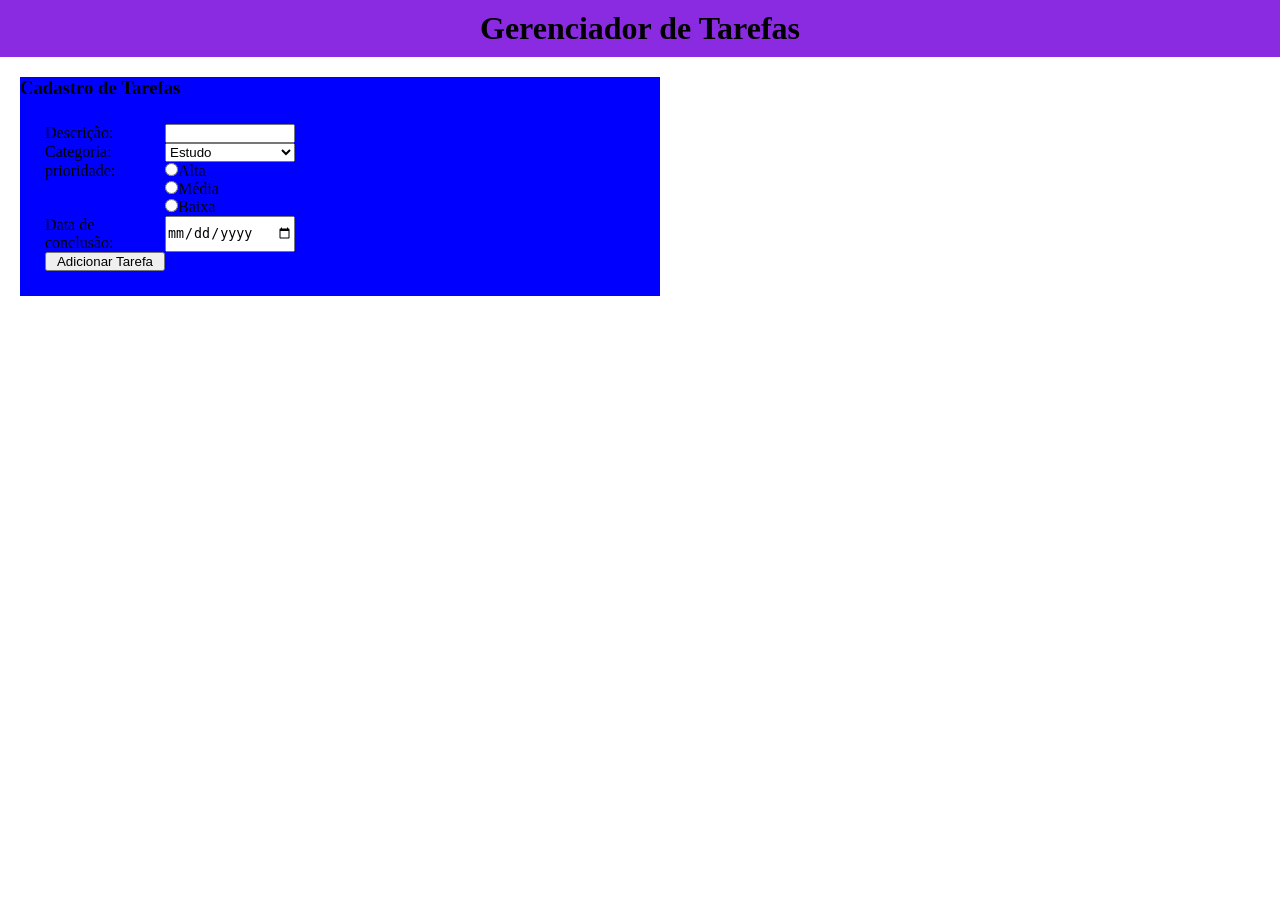
==== index.html @ f7aaf2f8 "Primeiro commit" ====
<!DOCTYPE html>
<html lang="en">
<head>
    <meta charset="UTF-8">
    <meta name="viewport" content="width=device-width, initial-scale=1.0">
    <title>Document</title>
    <link rel="stylesheet" href="index.css">
    <script src="index.js" defer></script>
</head>
<body>
    <header>
        <h1>Gerenciador de Tarefas</h1>
    </header>
    <main>
        <div id="card">

            <h3>Cadastro de Tarefas</h3>

            <form id="informacao">

                <label for="Descricao">Descrição:</label>
                <input type="text" id="descricao" name="descricao">

                <label for="categoria">Categoria:</label>
                <select id="categoria" name="categoria">
                    <option value="estudo">Estudo</option>
                    <option value="trabalho">Trabalho</option>
                    <option value="pessoal">Pessoal</option>  
                </select>
                
                <label id="prioridade" for="prioridade">prioridade:</label>

                    
                    <label  for="alta"><input type="radio" id="alta" name="prioridade">Alta</label>

                    
                    <label for="media"><input type="radio" id="media" name="prioridade">Média</label>

                    
                    <label for="baixa"><input type="radio" id="baixa" name="prioridade">Baixa</label>

                <label for="conclusao">Data de conclusão:</label>
                <input type="date" id="conclusao" name="conclusao">

                <button id="adicionar">Adicionar Tarefa</button>
            </form>
        </div>
    </main>
</body>
</html>
---- index.css ----
*{
    margin: 0;
    padding: 0;
    box-sizing: border-box;

}
header{
    padding: 10px;
    background-color: blueviolet;
    h1{
        text-align: center;
    }
}

#card {
    display: flex;
    flex-direction: column;
    margin: 20px;
    background-color: blue;
    width: 50%;

        #informacao {
            display: grid;
            grid-template-columns: 120px 130px;
            padding: 15px;
            margin:10px;
            
            #prioridade{
                grid-row: 3/6;
                
            }
        }
}
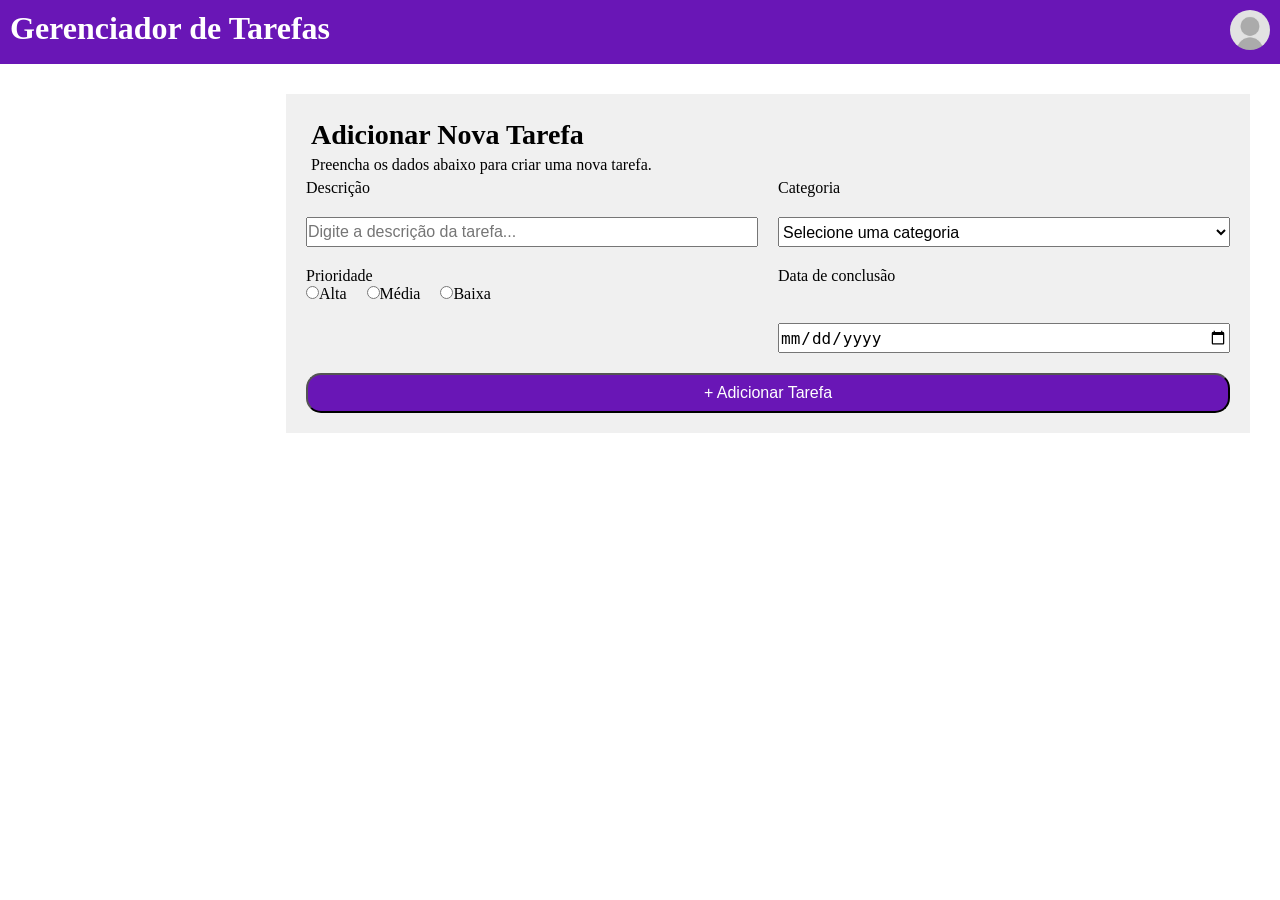
==== commit 742cf32b: "Estrutura do HTML e CSS" ====
--- a/index.html
+++ b/index.html
@@ -1,5 +1,5 @@
 <!DOCTYPE html>
-<html lang="en">
+<html lang="pt-br">
 <head>
     <meta charset="UTF-8">
     <meta name="viewport" content="width=device-width, initial-scale=1.0">
@@ -10,41 +10,53 @@
 <body>
     <header>
         <h1>Gerenciador de Tarefas</h1>
+        <a href="formulario.html" id="perfil"><img src="foto_perfil.jpg" alt="Perfil"></a>
     </header>
+    <nav id="menu">
+        <!-- O JavaScript vai colocar o conteudo do menu aqui -->
+    </nav>
     <main>
         <div id="card">
 
-            <h3>Cadastro de Tarefas</h3>
+            <h2>Adicionar Nova Tarefa</h2>
+            <p>Preencha os dados abaixo para criar uma nova tarefa.</p>
 
             <form id="informacao">
 
-                <label for="Descricao">Descrição:</label>
-                <input type="text" id="descricao" name="descricao">
+                <label for="descricao">Descrição</label>
+                <input type="text" id="descricao" name="descricao" placeholder="Digite a descrição da tarefa...">
 
-                <label for="categoria">Categoria:</label>
+                <label for="categoria">Categoria</label>
                 <select id="categoria" name="categoria">
+                    <option value="" disabled selected>Selecione uma categoria</option>
                     <option value="estudo">Estudo</option>
                     <option value="trabalho">Trabalho</option>
                     <option value="pessoal">Pessoal</option>  
                 </select>
                 
-                <label id="prioridade" for="prioridade">prioridade:</label>
+                <div id="campos-prioridade">
+                    <label id="prioridade">Prioridade</label>
+                    
+                    <div id="opcoes-prioridade">
+                        <label  for="alta"><input type="radio" id="alta" name="prioridade">Alta</label>
 
-                    
-                    <label  for="alta"><input type="radio" id="alta" name="prioridade">Alta</label>
+                        
+                        <label for="media"><input type="radio" id="media" name="prioridade">Média</label>
 
-                    
-                    <label for="media"><input type="radio" id="media" name="prioridade">Média</label>
+                        
+                        <label for="baixa"><input type="radio" id="baixa" name="prioridade">Baixa</label>
 
-                    
-                    <label for="baixa"><input type="radio" id="baixa" name="prioridade">Baixa</label>
+                    </div>
+                </div>
+                    <label for="conclusao">Data de conclusão</label>
+                    <input type="date" id="conclusao" name="conclusao">
 
-                <label for="conclusao">Data de conclusão:</label>
-                <input type="date" id="conclusao" name="conclusao">
-
-                <button id="adicionar">Adicionar Tarefa</button>
+                <button id="adicionar">+ Adicionar Tarefa</button>
             </form>
         </div>
+        <section id="lista-tarefas">
+            <!-- O JavaScript vai colocar as tarefas aqui -->
+        </section>
     </main>
 </body>
 </html>
--- a/index.css
+++ b/index.css
@@ -4,31 +4,118 @@
     box-sizing: border-box;
 
 }
-header{
+body{
+    display: grid;
+    grid-template-areas: "header header"
+                          "menu main";
+    grid-template-columns: 20% 80%;
+}
+header {
+    grid-area: header;
     padding: 10px;
-    background-color: blueviolet;
-    h1{
-        text-align: center;
+    background-color: rgb(105, 22, 182);
+    display: flex;
+    justify-content: space-between;
+    color: white;
+    
+    img{
+        width: 40px;
+        height: 40px;
+        border-radius: 50%;
     }
 }
+nav{
+    grid-area: menu;
+}
+main{
+    grid-area: main;
+    padding: 30px;
 
-#card {
-    display: flex;
-    flex-direction: column;
-    margin: 20px;
-    background-color: blue;
-    width: 50%;
+    #card{
+        background-color: #f0f0f0;
+        padding: 20px;
+        
+        h2{
+            margin: 5px;
+            font-size: 28px;
+        }
+        p {
+            margin: 5px;
+            font-size: 16px;
+        }
 
-        #informacao {
+        #informacao{
             display: grid;
-            grid-template-columns: 120px 130px;
-            padding: 15px;
-            margin:10px;
+            grid-template-columns: 1fr 1fr;
+            gap: 20px;
+            width: 100%;
+        }
+
+         #campos-prioridade{
+            display: flex;
+            flex-direction: column;
             
-            #prioridade{
-                grid-row: 3/6;
-                
-            }
         }
-}
+        #opcoes-prioridade{
+            display: flex;
+            gap: 20px;
+            font-size: 16px;
+        }
 
+        #informacao > label,
+        #campos-prioridade > label {
+            font-size: 16px;
+        }
+
+        #descricao{
+            grid-column: 1;
+            grid-row: 2;
+            font-size: 16px;
+            height: 30px;
+        }
+        label[for="descricao"]{
+            grid-column: 1;
+            grid-row: 1;
+        }
+        #categoria {
+            grid-column: 2;
+            grid-row: 2;
+            font-size: 16px;
+            height: 30px;
+        }
+
+        label[for="categoria"] {
+            grid-column: 2;
+            grid-row: 1;
+        }
+
+        #campos-prioridade {
+            grid-column: 1;
+            grid-row: 3;
+        }
+
+        label[for="conclusao"] {
+            grid-column: 2;
+            grid-row: 3;
+        }
+
+        #conclusao {
+            grid-column: 2;
+            grid-row: 4;
+            font-size: 16px;
+            height: 30px;
+        }
+
+        #adicionar {
+            grid-column: 1 / 3;
+            grid-row: 5;
+            background-color: rgb(105, 22, 182);
+            color: white;
+            border-radius: 15px;
+            height: 40px;
+            font-size: 16px;
+            
+        }
+
+    }
+}
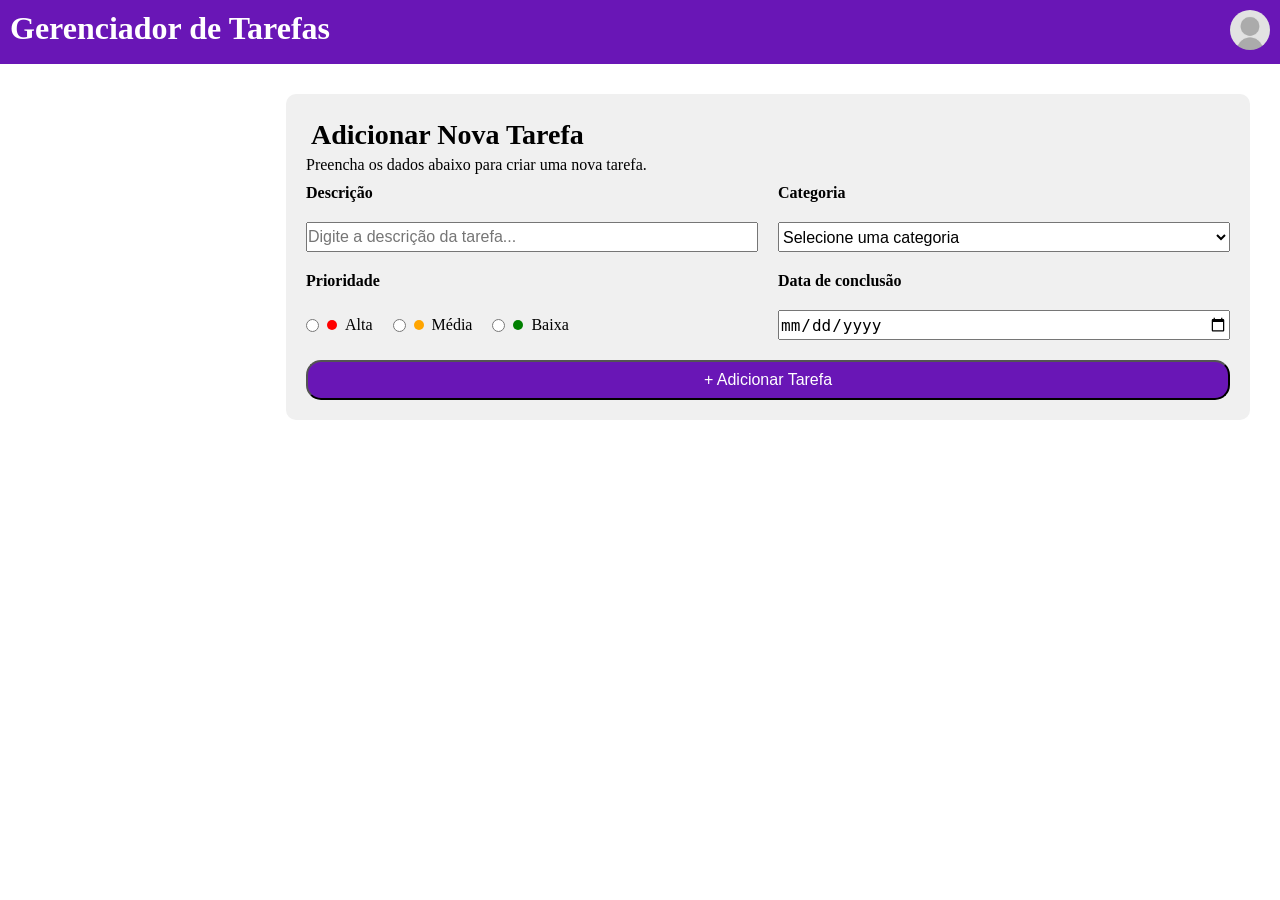
==== commit 67955b85: "iniciando o cadastro de usuário" ====
--- a/index.html
+++ b/index.html
@@ -34,20 +34,18 @@
                     <option value="pessoal">Pessoal</option>  
                 </select>
                 
-                <div id="campos-prioridade">
                     <label id="prioridade">Prioridade</label>
                     
                     <div id="opcoes-prioridade">
-                        <label  for="alta"><input type="radio" id="alta" name="prioridade">Alta</label>
+                        <label  for="alta"><input type="radio" id="alta" name="prioridade"> <span class="bolinha alta"></span>Alta</label>
 
                         
-                        <label for="media"><input type="radio" id="media" name="prioridade">Média</label>
+                        <label for="media"><input type="radio" id="media" name="prioridade" ><span class="bolinha media"></span>Média</label>
 
                         
-                        <label for="baixa"><input type="radio" id="baixa" name="prioridade">Baixa</label>
+                        <label for="baixa"><input type="radio" id="baixa" name="prioridade"><span class="bolinha baixa"></span>Baixa</label>
 
                     </div>
-                </div>
                     <label for="conclusao">Data de conclusão</label>
                     <input type="date" id="conclusao" name="conclusao">
 
--- a/index.css
+++ b/index.css
@@ -34,13 +34,14 @@
     #card{
         background-color: #f0f0f0;
         padding: 20px;
+        border-radius: 10px;
         
         h2{
             margin: 5px;
             font-size: 28px;
         }
         p {
-            margin: 5px;
+            margin-bottom: 10px;
             font-size: 16px;
         }
 
@@ -51,20 +52,36 @@
             width: 100%;
         }
 
-         #campos-prioridade{
-            display: flex;
-            flex-direction: column;
-            
-        }
         #opcoes-prioridade{
             display: flex;
             gap: 20px;
             font-size: 16px;
         }
+        #opcoes-prioridade label {
+            display: flex;
+            align-items: center;
+            gap: 8px;
+        }
+        .bolinha{
+            width: 10px;
+            height: 10px;
+            border-radius: 50%;
+            display: inline-block;
+        }
+        .bolinha.alta{
+            background-color: red;
+        }
+        .bolinha.media{
+            background-color: orange;
+        }
+        .bolinha.baixa{
+            background-color: green;
+        }
 
         #informacao > label,
         #campos-prioridade > label {
             font-size: 16px;
+            font-weight: bold;
         }
 
         #descricao{
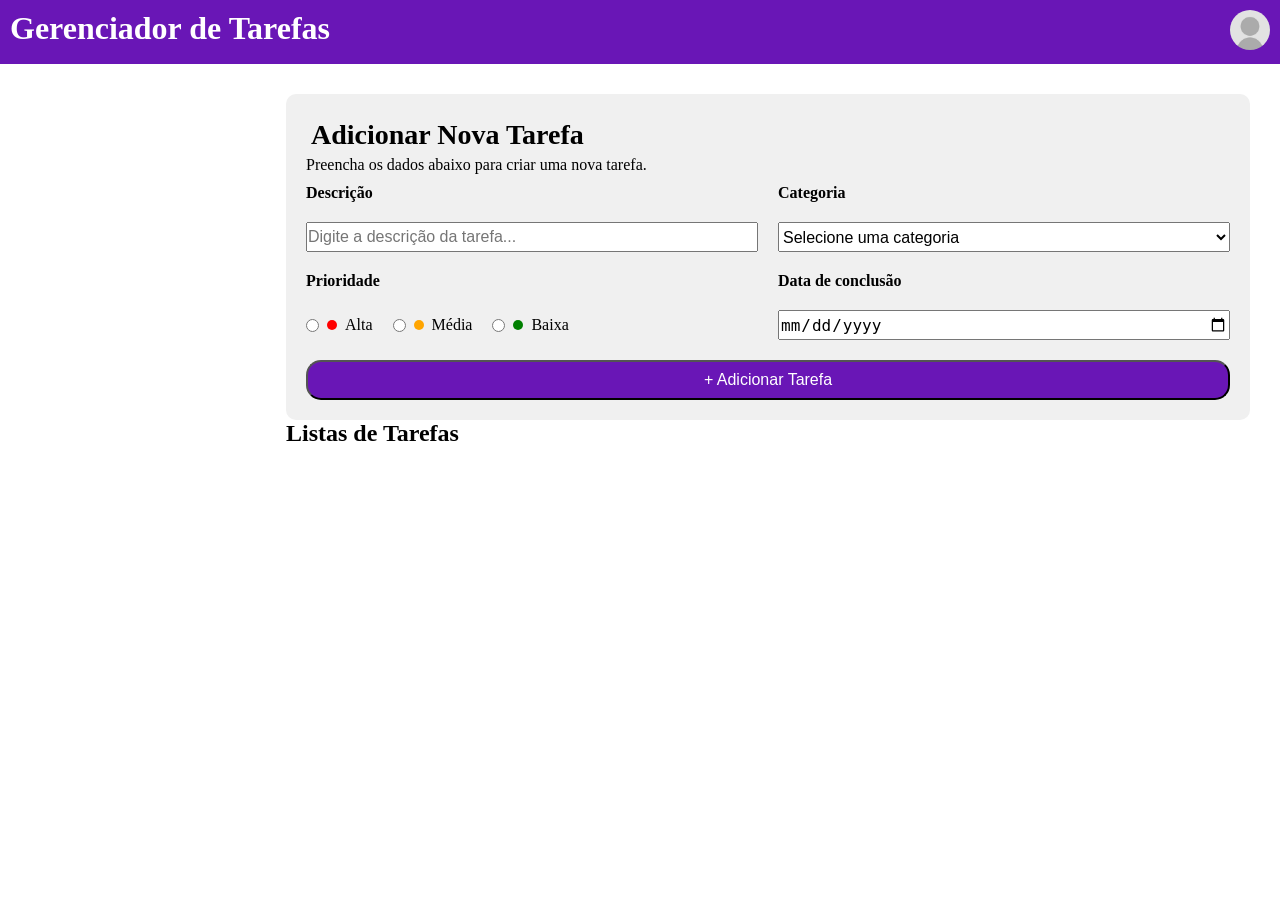
==== commit 896b1a93: "iniciacao_do_script" ====
--- a/index.html
+++ b/index.html
@@ -37,13 +37,13 @@
                     <label id="prioridade">Prioridade</label>
                     
                     <div id="opcoes-prioridade">
-                        <label  for="alta"><input type="radio" id="alta" name="prioridade"> <span class="bolinha alta"></span>Alta</label>
+                        <label  for="alta"><input type="radio" id="alta" name="prioridade" value="alta"> <span class="bolinha alta"></span>Alta</label>
 
                         
-                        <label for="media"><input type="radio" id="media" name="prioridade" ><span class="bolinha media"></span>Média</label>
+                        <label for="media"><input type="radio" id="media" name="prioridade" value="media"> <span class="bolinha media"></span>Média</label>
 
                         
-                        <label for="baixa"><input type="radio" id="baixa" name="prioridade"><span class="bolinha baixa"></span>Baixa</label>
+                        <label for="baixa"><input type="radio" id="baixa" name="prioridade" value="baixa"> <span class="bolinha baixa"></span>Baixa</label>
 
                     </div>
                     <label for="conclusao">Data de conclusão</label>
--- a/index.css
+++ b/index.css
@@ -131,8 +131,61 @@
             border-radius: 15px;
             height: 40px;
             font-size: 16px;
+            cursor: pointer;
             
         }
 
     }
+}
+.bloco {
+    background-color: white;
+    border: 1px solid #e5eaf5;
+    border-radius: 12px;
+    padding: 16px;
+    margin-bottom: 12px;
+}
+.tarefa {
+    display: flex;
+    align-items: flex-start;
+    gap: 12px;
+}
+.informacoes-tarefa{
+    display: flex;
+    flex-direction: column;
+    gap: 4px;
+    flex: 1;
+    min-width: 0;
+}
+.informacoes-tarefa p {
+        display: flex;
+        align-items: center;
+        gap: 5px;
+        margin: 0;
+}
+.concluir-tarefa {
+        appearance: none;
+        width: 26px;
+        height: 26px;
+        border: 2px solid #bdc9e2;
+        border-radius: 8px;
+        background-color: white;
+        cursor: pointer;
+        flex-shrink: 0;
+}
+.tarefa.concluida .informacoes-tarefa p:first-child,
+.tarefa.concluida .informacoes-tarefa p:last-child {
+    text-decoration: line-through;
+    color: #8290ad;
+}
+.concluir-tarefa:checked {
+        background-color: #6547f5;
+        border-color: #6547f5;
+}
+.concluir-tarefa:checked::after {
+        content: "✓";
+        display: block;
+        color: white;
+        text-align: center;
+        line-height: 22px;
+        font-size: 18px;
 }
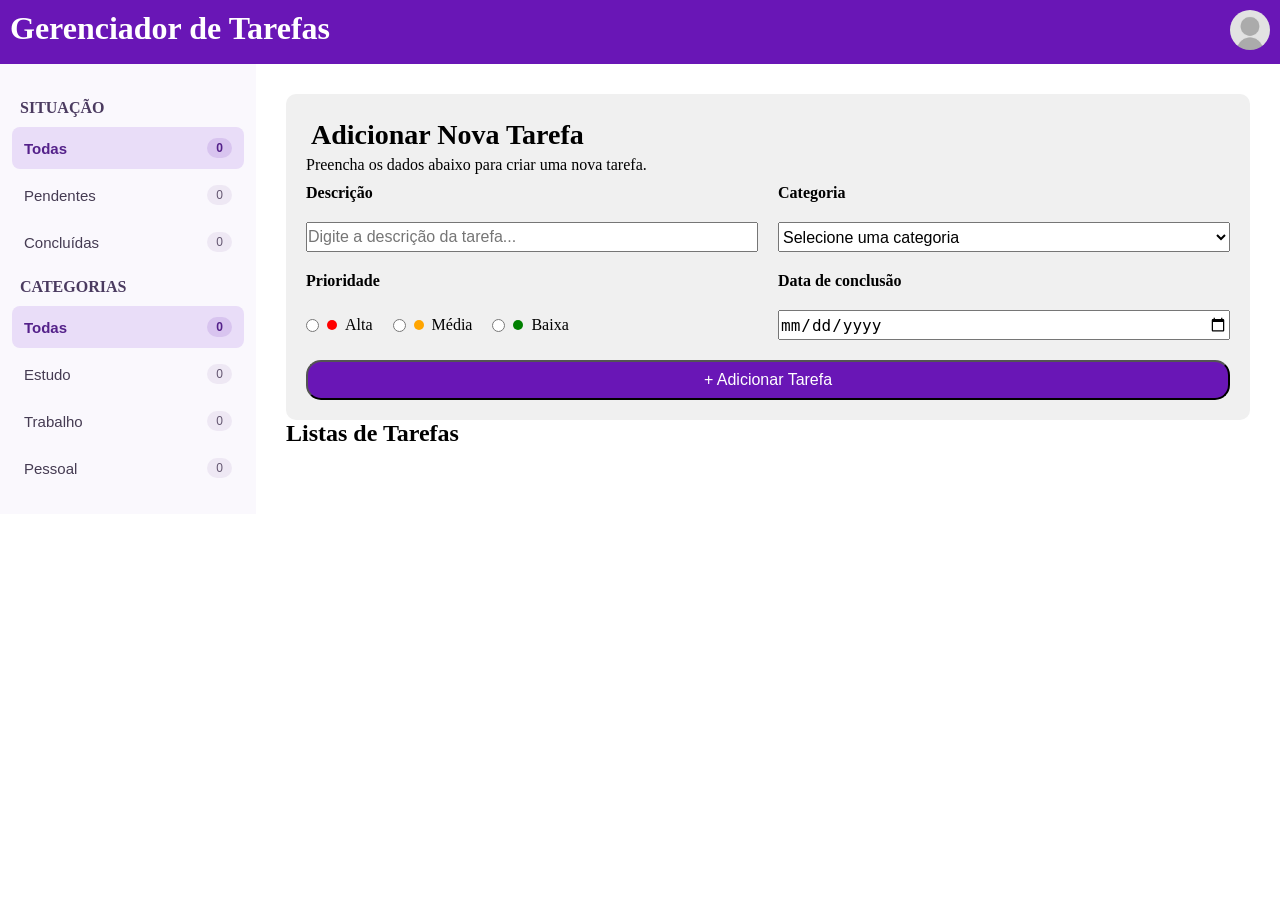
==== commit fe3aea0c: "quase terminado o script" ====
--- a/index.html
+++ b/index.html
@@ -3,7 +3,8 @@
 <head>
     <meta charset="UTF-8">
     <meta name="viewport" content="width=device-width, initial-scale=1.0">
-    <title>Document</title>
+    <title>Gerenciador de Tarefas</title>
+    <link rel="stylesheet" href="https://cdnjs.cloudflare.com/ajax/libs/font-awesome/6.5.2/css/all.min.css">
     <link rel="stylesheet" href="index.css">
     <script src="index.js" defer></script>
 </head>
@@ -13,7 +14,38 @@
         <a href="formulario.html" id="perfil"><img src="foto_perfil.jpg" alt="Perfil"></a>
     </header>
     <nav id="menu">
-        <!-- O JavaScript vai colocar o conteudo do menu aqui -->
+        <h3>Situação</h3>
+
+        <button class="filtro-situacao ativo" data-situacao="todas">
+            Todas <span class="contador">0</span>
+        </button>
+
+        <button class="filtro-situacao" data-situacao="pendente">
+            Pendentes <span class="contador">0</span>
+        </button>
+
+        <button class="filtro-situacao" data-situacao="concluida">
+            Concluídas <span class="contador">0</span>
+        </button>
+
+
+        <h3>Categorias</h3>
+
+        <button class="filtro-categoria ativo" data-categoria="todas">
+            Todas <span class="contador">0</span>
+        </button>
+
+        <button class="filtro-categoria" data-categoria="estudo">
+            Estudo <span class="contador">0</span>
+        </button>
+
+        <button class="filtro-categoria" data-categoria="trabalho">
+            Trabalho <span class="contador">0</span>
+        </button>
+
+        <button class="filtro-categoria" data-categoria="pessoal">
+            Pessoal <span class="contador">0</span>
+        </button>
     </nav>
     <main>
         <div id="card">
--- a/index.css
+++ b/index.css
@@ -8,7 +8,7 @@
     display: grid;
     grid-template-areas: "header header"
                           "menu main";
-    grid-template-columns: 20% 80%;
+    grid-template-columns: 20% 1fr;
 }
 header {
     grid-area: header;
@@ -26,7 +26,53 @@
 }
 nav{
     grid-area: menu;
-}
+    padding: 20px 12px;
+    background-color: #faf8fd;
+    min-height: 100%;
+}
+nav h3 {
+    font-size: 16px;
+    color: #4b3b60;
+    margin: 15px 8px 10px;
+    text-transform: uppercase;
+}
+nav button {
+    display: flex;
+    justify-content: space-between;
+    align-items: center;
+    width: 100%;
+    padding: 11px 12px;
+    margin-bottom: 5px;
+    border: none;
+    border-radius: 8px;
+    background-color: transparent;
+    color: #453b52;
+    font-size: 15px;
+    text-align: left;
+    cursor: pointer;
+}
+nav button:hover {
+    background-color: #f0e9fa;
+}
+nav button.ativo {
+    background-color: #e9ddf8;
+    color: #54218a;
+    font-weight: bold;
+}
+nav .contador {
+    min-width: 25px;
+    padding: 3px 7px;
+    border-radius: 12px;
+    background-color: #eee8f4;
+    color: #62556f;
+    font-size: 12px;
+    text-align: center;
+}
+nav button.ativo .contador {
+    background-color: #d8c4ef;
+    color: #54218a;
+}
+
 main{
     grid-area: main;
     padding: 30px;
@@ -140,19 +186,23 @@
 .bloco {
     background-color: white;
     border: 1px solid #e5eaf5;
-    border-radius: 12px;
-    padding: 16px;
-    margin-bottom: 12px;
+    border-radius: 13px;
+    padding: 16px 22px;
+    margin-bottom: 10px;
+    box-shadow: 0 2px 7px rgba(49, 67, 120, 0.03);
+
 }
 .tarefa {
     display: flex;
-    align-items: flex-start;
-    gap: 12px;
+    align-items: center;
+    gap: 16px;
+    width: 100%;
 }
 .informacoes-tarefa{
     display: flex;
-    flex-direction: column;
-    gap: 4px;
+    flex-wrap: wrap;
+    align-items: center;
+    gap: 8px 20px;
     flex: 1;
     min-width: 0;
 }
@@ -161,6 +211,62 @@
         align-items: center;
         gap: 5px;
         margin: 0;
+        font-size: 14px;
+        color: #344568;
+}
+.informacoes-tarefa p:first-child {
+    width: 100%;
+    font-weight: bold;
+    color: #17264b;
+}
+.bolinha-categoria {
+    width: 10px;
+    height: 10px;
+    border-radius: 50%;
+    display: inline-block;
+    flex-shrink: 0;
+}
+.texto-categoria.estudo {
+    color: #025588;
+}
+
+.texto-categoria.pessoal {
+    color: blueviolet;
+}
+
+.texto-categoria.trabalho {
+    color: green;
+}
+.bolinha-categoria.pessoal {
+    background-color: blueviolet;
+}
+
+.bolinha-categoria.estudo {
+    background-color: #025588;
+}
+
+.bolinha-categoria.trabalho {
+    background-color: green;
+}
+.icone-prioridade {
+    font-size: 14px;
+}
+
+.icone-prioridade.alta, .informacoes-tarefa p:has(.icone-prioridade.alta) {
+    color: red;
+}
+
+.icone-prioridade.media, .informacoes-tarefa p:has(.icone-prioridade.media) {
+    color: orange;
+}
+
+.icone-prioridade.baixa, .informacoes-tarefa p:has(.icone-prioridade.baixa) {
+    color: green;
+}
+.informacoes-tarefa svg {
+    width: 19px;
+    height: 19px;
+    flex-shrink: 0;
 }
 .concluir-tarefa {
         appearance: none;
@@ -188,4 +294,37 @@
         text-align: center;
         line-height: 22px;
         font-size: 18px;
+}
+.editar-tarefa,
+.excluir-tarefa {
+    display: flex;
+    justify-content: center;
+    align-items: center;
+    flex-shrink: 0;
+    width: 34px;
+    height: 34px;
+    border: none;
+    border-radius: 7px;
+    background-color: transparent;
+    font-size: 21px;
+    cursor: pointer;
+}
+
+.editar-tarefa {
+    color: #9B91B5;
+    margin-left: auto;
+}
+
+.excluir-tarefa {
+    color: #9B91B5;
+}
+
+.editar-tarefa:hover {
+    background-color: #eeebff;
+    color: #6044d9;
+}
+
+.excluir-tarefa:hover {
+    background-color: #fff0f0;
+    color: #e34848;
 }
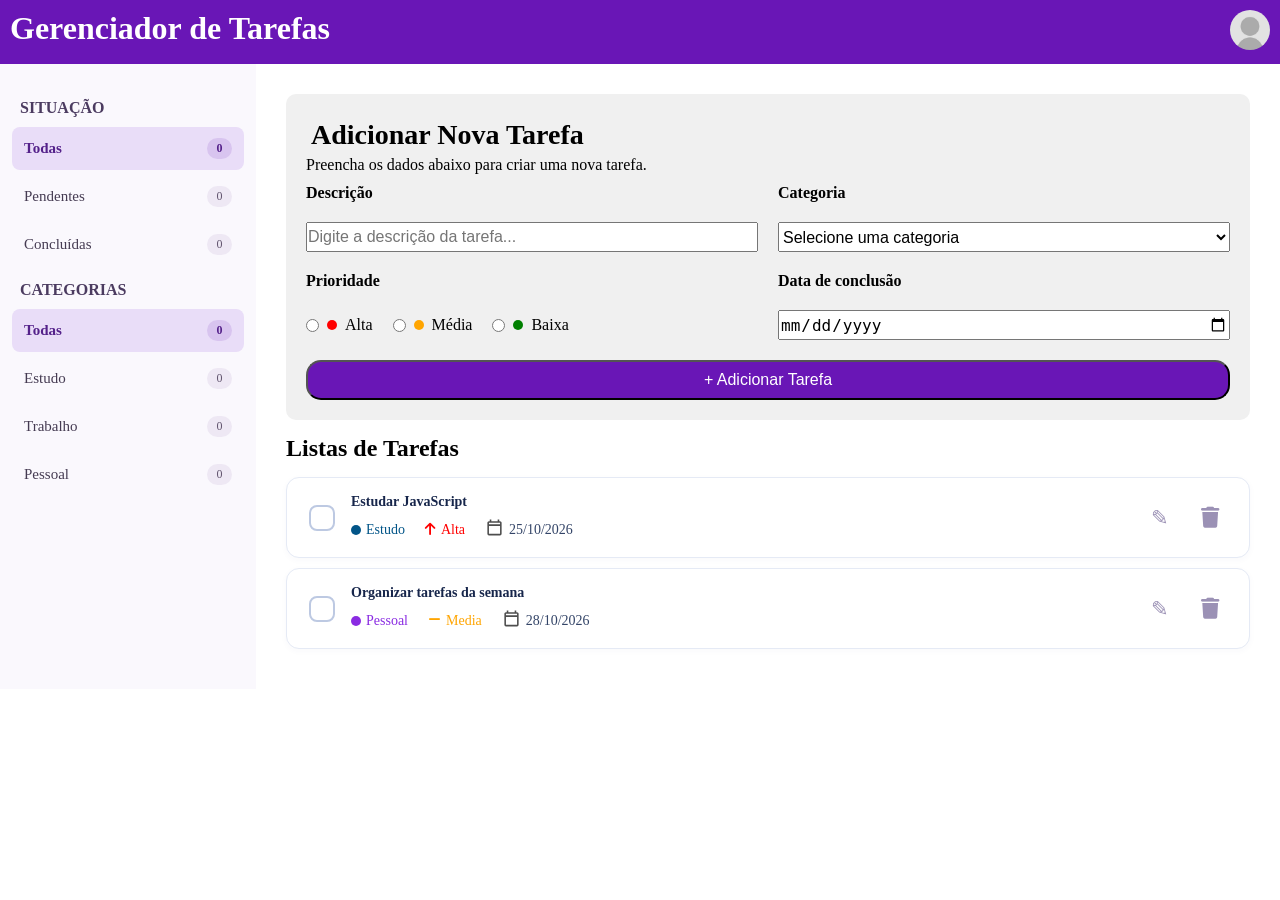
==== commit 3f50c438: "Responsividade do gerenciador de tarefas" ====
--- a/index.html
+++ b/index.html
@@ -6,6 +6,7 @@
     <title>Gerenciador de Tarefas</title>
     <link rel="stylesheet" href="https://cdnjs.cloudflare.com/ajax/libs/font-awesome/6.5.2/css/all.min.css">
     <link rel="stylesheet" href="index.css">
+    <link rel="stylesheet" href="index_telefone.css">
     <script src="index.js" defer></script>
 </head>
 <body>
--- a/index.css
+++ b/index.css
@@ -9,6 +9,7 @@
     grid-template-areas: "header header"
                           "menu main";
     grid-template-columns: 20% 1fr;
+    font-family: Georgia, serif;
 }
 header {
     grid-area: header;
@@ -49,6 +50,7 @@
     color: #453b52;
     font-size: 15px;
     text-align: left;
+    font-family: inherit;
     cursor: pointer;
 }
 nav button:hover {
@@ -191,6 +193,10 @@
     margin-bottom: 10px;
     box-shadow: 0 2px 7px rgba(49, 67, 120, 0.03);
 
+}
+#lista-tarefas h2 {
+    margin-top: 15px;
+    margin-bottom: 15px;
 }
 .tarefa {
     display: flex;
--- a/index_telefone.css
+++ b/index_telefone.css
@@ -0,0 +1,224 @@
+/* ADAPTAÇÃO PARA TELAS DE TELEFONE */
+@media screen and (max-width: 600px) {
+
+    body {
+        grid-template-areas:
+            "header"
+            "menu"
+            "main";
+        grid-template-columns: minmax(0, 1fr);
+        grid-template-rows: auto auto 1fr;
+        width: 100%;
+        min-height: 100vh;
+    }
+
+    header {
+        grid-area: header;
+        width: 100%;
+        padding: 10px;
+        gap: 8px;
+    }
+
+    header h1 {
+        font-size: 20px;
+        line-height: 1.3;
+    }
+
+    #perfil img {
+        width: 35px;
+        height: 35px;
+        flex-shrink: 0;
+    }
+
+    #menu {
+        grid-area: menu;
+        display: flex;
+        flex-direction: column;
+        gap: 8px;
+        width: 100%;
+        padding: 12px;
+        box-sizing: border-box;
+    }
+
+    #menu h3 {
+        margin: 8px 0 2px;
+        font-size: 15px;
+    }
+
+    #menu button {
+        display: flex;
+        align-items: center;
+        justify-content: space-between;
+        width: 100%;
+        min-width: 0;
+        padding: 10px;
+        font-size: 14px;
+        box-sizing: border-box;
+    }
+
+    main {
+        grid-area: main;
+        display: block;
+        width: 100%;
+        min-width: 0;
+        padding: 12px;
+        box-sizing: border-box;
+    }
+
+    #card {
+        width: 100%;
+        min-width: 0;
+        padding: 16px;
+        box-sizing: border-box;
+    }
+
+    #card h2 {
+        margin: 5px 0 8px;
+        font-size: 23px;
+        line-height: 1.3;
+    }
+
+    #card p {
+        margin-bottom: 10px;
+        font-size: 14px;
+        line-height: 1.5;
+    }
+
+    body main #card #informacao {
+        display: flex !important;
+        flex-direction: column !important;
+        align-items: stretch !important;
+        gap: 10px !important;
+        width: 100% !important;
+        min-width: 0;
+    }
+
+    body main #card #informacao > label {
+        width: 100%;
+        font-size: 15px;
+        font-weight: bold;
+    }
+
+    body main #card #informacao > input,
+    body main #card #informacao > select {
+        width: 100% !important;
+        min-width: 0 !important;
+        min-height: 44px;
+        height: 44px;
+        padding: 10px;
+        box-sizing: border-box;
+        font-family: Arial, sans-serif;
+        font-size: 16px;
+        color: #222;
+        background-color: white;
+        border: 1px solid #888;
+        border-radius: 6px;
+    }
+
+    #informacao input::placeholder {
+        color: #666;
+        opacity: 1;
+        font-size: 14px;
+    }
+
+    body main #card #informacao > #opcoes-prioridade {
+        display: flex !important;
+        flex-direction: column !important;
+        align-items: flex-start !important;
+        gap: 10px !important;
+        width: 100% !important;
+        min-width: 0;
+    }
+
+    #opcoes-prioridade label {
+        display: flex;
+        align-items: center;
+        gap: 6px;
+        font-size: 14px;
+    }
+
+    /* Botão adicionar, no final */
+    body main #card #informacao > #adicionar {
+        order: 10;
+        width: 100% !important;
+        min-width: 0;
+        min-height: 44px;
+        height: auto;
+        padding: 12px;
+        margin-top: 5px;
+        box-sizing: border-box;
+        background-color: rgb(105, 22, 182);
+        color: white;
+        border: none;
+        border-radius: 10px;
+        font-size: 16px;
+        cursor: pointer;
+    }
+
+    #lista-tarefas {
+        display: flex;
+        flex-direction: column;
+        gap: 12px;
+        width: 100%;
+        min-width: 0;
+        margin-top: 16px;
+    }
+
+    #lista-tarefas .bloco {
+        width: 100%;
+        min-width: 0;
+        max-width: 100%;
+        box-sizing: border-box;
+    }
+
+    #lista-tarefas .tarefa {
+        display: flex;
+        align-items: center;
+        flex-wrap: wrap;
+        gap: 8px;
+        width: 100%;
+        min-width: 0;
+        max-width: 100%;
+        padding: 12px;
+        box-sizing: border-box;
+    }
+
+    #lista-tarefas .concluir-tarefa {
+        flex-shrink: 0;
+        width: 18px;
+        height: 18px;
+    }
+
+    #lista-tarefas .informacoes-tarefa {
+        flex: 1 1 150px;
+        min-width: 0;
+        overflow-wrap: anywhere;
+    }
+
+    #lista-tarefas .informacoes-tarefa p {
+        display: flex;
+        align-items: center;
+        flex-wrap: wrap;
+        gap: 4px;
+        margin-bottom: 5px;
+        font-size: 14px;
+    }
+
+    #lista-tarefas .informacoes-tarefa p:first-child {
+        font-size: 16px;
+        font-weight: bold;
+    }
+
+    #lista-tarefas .informacoes-tarefa svg {
+        width: 16px;
+        height: 16px;
+        flex-shrink: 0;
+    }
+
+    #lista-tarefas .editar-tarefa,
+    #lista-tarefas .excluir-tarefa {
+        flex-shrink: 0;
+        padding: 7px;
+        font-size: 15px;
+    }
+}
